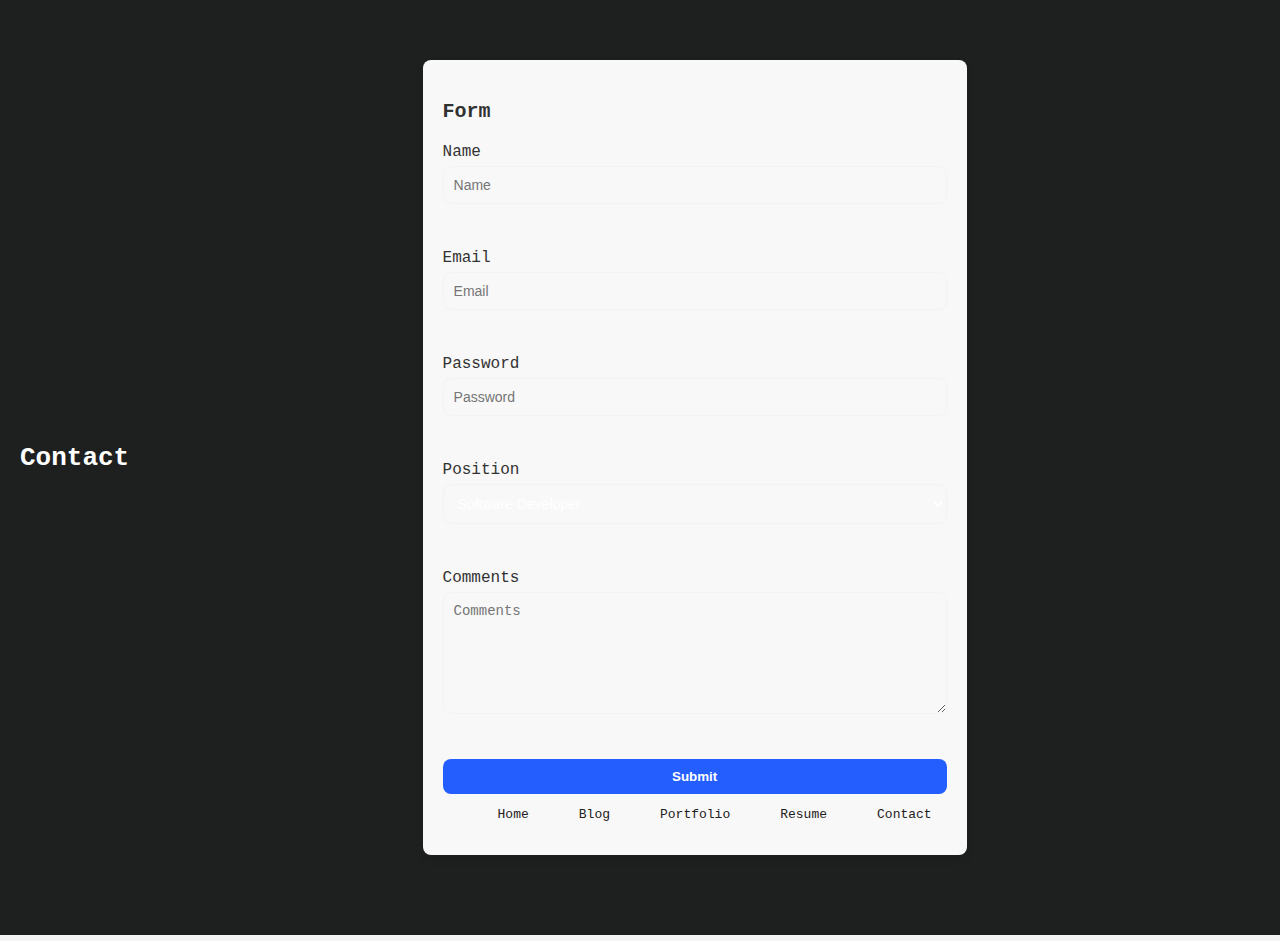
==== contact.html @ 773c5b29 "feat: done" ====
<!DOCTYPE html>
<html>
    <main>
        <link rel="stylesheet" href="contact.css">
        <nav class = "navbar">
            <h1 class = "Logo"> Contact </h1> <div class = "contact">
                <main>
                    <p>Form</p>
                    <form>
                      <!--This is a comment in HTML. It lets you write text that
                      won't be rendered in the webpage.-->
                      <label for="name">Name</label>
                      <input type="text" id="name" name="name" placeholder="Name" required />
                      <br><br>
                      <!--The "for" attribute references the "name" attribute in <input>.
                      The "name" attribute is necessary once we start tying in JavaScript-->
                      <label for="email">Email</label>
                      <input type="email" id="email" name="email" placeholder="Email" />
                      <br><br>
                      <label for="password">Password</label>
                      <input type="password" id="pass" name="pass" placeholder="Password" />
                      <br><br>
                      <label for="select">Position</label>
                      <select id="select" name="select">
                        <option value="software">Software Developer</option>
                        <option value="product">Product Manager</option>
                        <option value="design">Designer</option>
                      </select>
                      <br><br>
                      <label for="comments">Comments</label>
                      <textarea
                        id="comments"
                        name="comments"
                        placeholder="Comments"
                        required
                      ></textarea>
                      <br><br>
                      <input type="submit" value="Submit" />

                <ul class="nav-list">
                    <li><a href="index.html">Home</a></li>
                    <li><a href="blog.html">Blog</a></li>
                    <li><a href="portfolio.html">Portfolio</a></li>
                    <li><a href="resume.html">Resume</a></li>
                    <li><a href="contact.html">Contact</a></li>
                  </ul>

            </div>
        </nav>
        <footer class = "footer"> </footer>
    </main>

</html>
---- contact.css ----
:root {
    --cg-black: rgb(30, 32, 32);
    --cg-blue: rgb(36, 94, 255);
    --cg-grey: rgb(243, 243, 243);
    --cg-white: rgb(255, 255, 255);
    --cg-light-grey: #f8f8f8;
    --cg-dark-grey: rgb(50, 50, 50);
    --cg-border-radius: 8px;
}

body {
    background: var(--cg-grey);
    font-family: monospace;
    margin: 0;
    padding: 0;
    display: flex;
    flex-direction: column;
    min-height: 100vh;
}

.navbar {
    background-color: var(--cg-black);
    padding: 20px;
    display: flex;
    justify-content: space-between;
    align-items: center;
    color: var(--cg-white);
    position: sticky;
    top: 0;
}

.logo {
    font-family: Georgia, serif;
    font-size: 36px;
}

.nav-list {
    display: flex;
    list-style: none;
    gap: 20px;
}

.nav-list a {
    color: var(--cg-black);
    text-decoration: none;
    padding: 10px 15px;
    border-radius: var(--cg-border-radius);
}

.nav-list a:hover {
    background-color: var(--cg-blue);
}

/* Contact Form Styling */
.contact {
    max-width: 800px;
    margin: 40px auto;
    padding: 20px;
    background-color: var(--cg-light-grey);
    border-radius: var(--cg-border-radius);
    box-shadow: 0 4px 8px rgba(0, 0, 0, 0.1);
}

.contact p {
    font-size: 20px;
    font-weight: bold;
    color: var(--cg-dark-grey);
}

form {
    display: flex;
    flex-direction: column;
}

label {
    margin-bottom: 5px;
    font-size: 16px;
    color: var(--cg-dark-grey);
}

input[type="text"],
input[type="email"],
input[type="password"],
textarea,
select {
    padding: 10px;
    border: 1px solid var(--cg-grey);
    border-radius: var(--cg-border-radius);
    margin-bottom: 15px;
    font-size: 14px;
    color: var(--cg-white);
    background-color: var(--cg-dark_grey);
}

textarea {
    height: 100px;
}

input[type="submit"] {
    background-color: var(--cg-blue);
    color: var(--cg-white);
    padding: 10px;
    border: none;
    border-radius: var(--cg-border-radius);
    font-weight: bold;
    cursor: pointer;
    transition: background-color 0.3s;
}

input[type="submit"]:hover {
    background-color: var(--cg-dark-grey);
}

/* Footer */
.footer {
    display: flex;
    justify-content: center;
    align-items: center;
    background-color: var(--cg-black);
    color: var(--cg-white);
    padding: 10px;
    margin-top: auto;
}
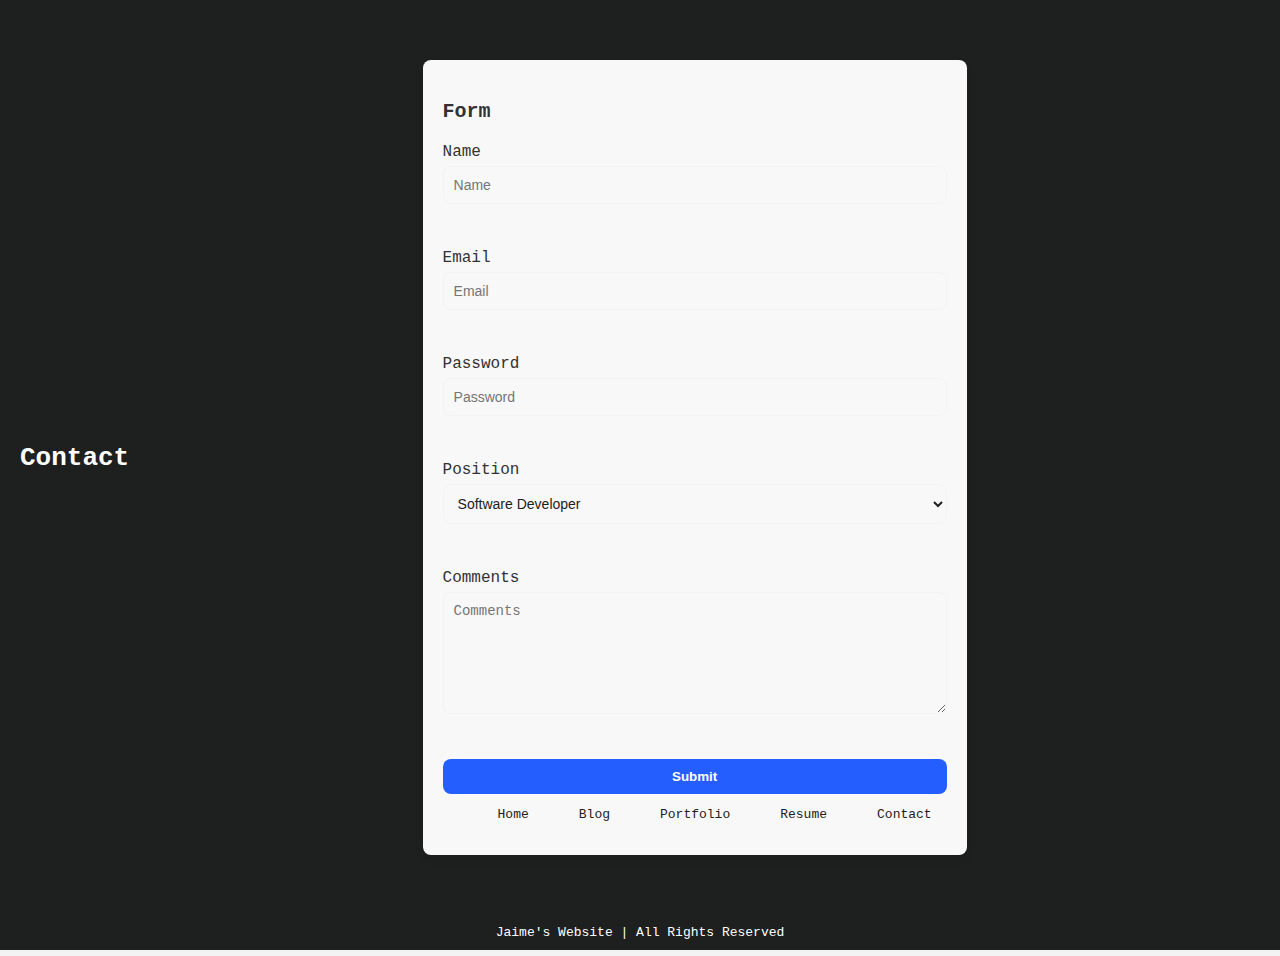
==== commit 4e90dee9: "finishing up" ====
--- a/contact.html
+++ b/contact.html
@@ -47,7 +47,7 @@
 
             </div>
         </nav>
-        <footer class = "footer"> </footer>
+        <footer class = "footer">Jaime's Website | All Rights Reserved </footer>
     </main>
 
 </html>--- a/contact.css
+++ b/contact.css
@@ -51,7 +51,6 @@
     background-color: var(--cg-blue);
 }
 
-/* Contact Form Styling */
 .contact {
     max-width: 800px;
     margin: 40px auto;
@@ -88,7 +87,7 @@
     border-radius: var(--cg-border-radius);
     margin-bottom: 15px;
     font-size: 14px;
-    color: var(--cg-white);
+    color: var(--cg-black);
     background-color: var(--cg-dark_grey);
 }
 
